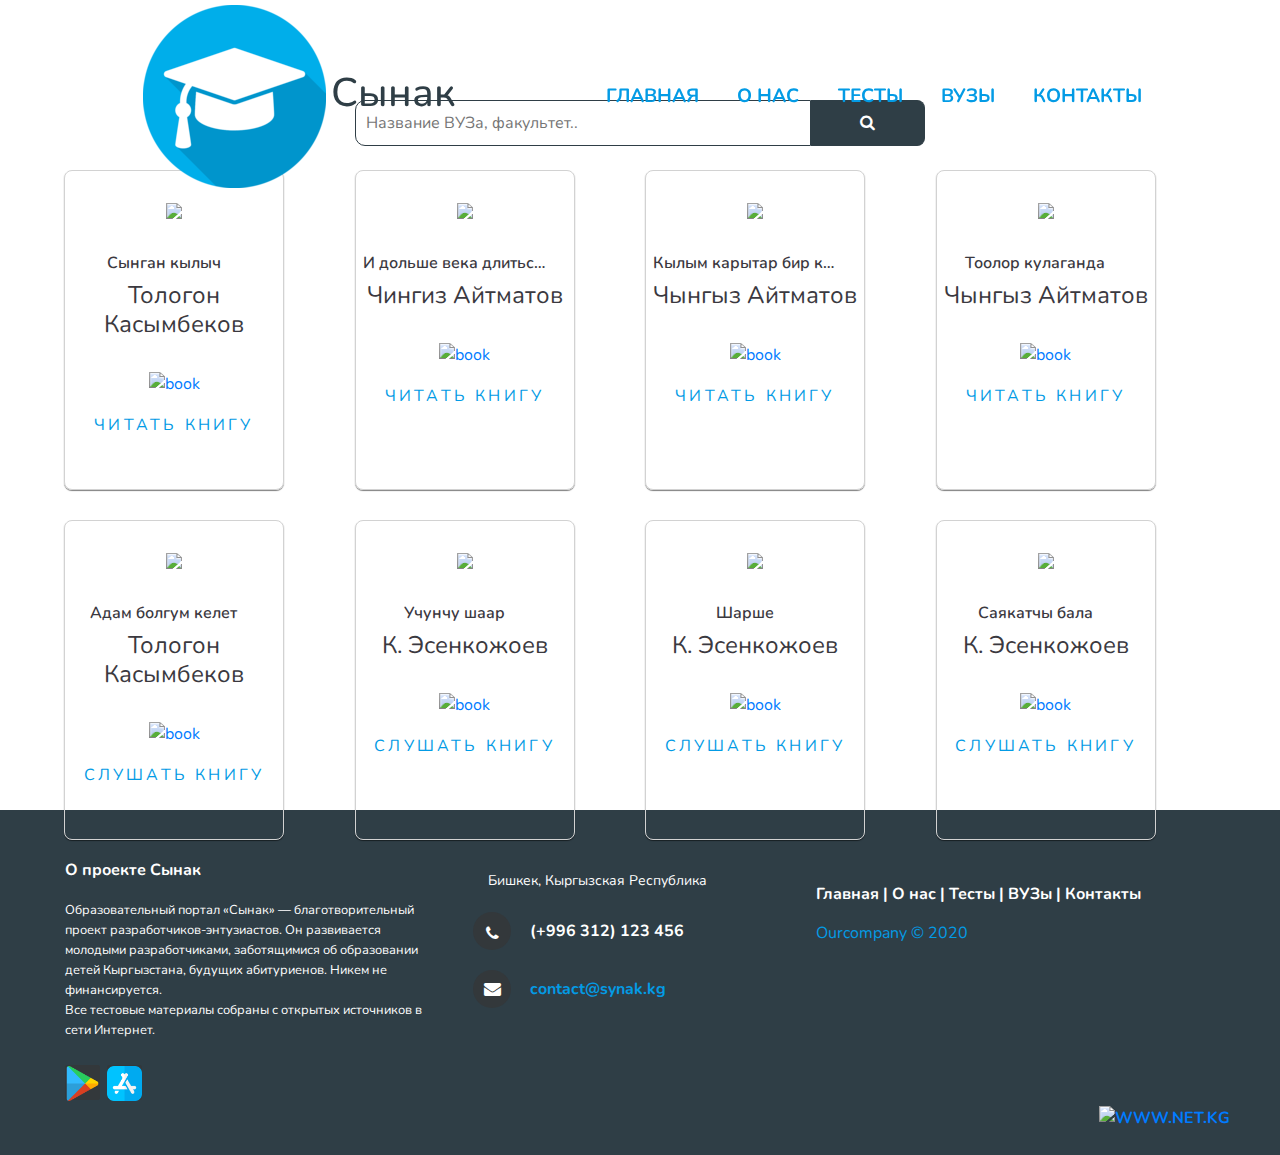
==== universities.html @ d5c7bf1c "Add netkg" ====
<!DOCTYPE html>
<html lang="en">
<head>
    <meta charset="UTF-8">
    <meta name="viewport" content="width=device-width, initial-scale=1.0">
    <meta http-equiv="X-UA-Compatible" content="IE=edge">
	<!--Font style goes here-->
    <link href="https://fonts.googleapis.com/css?family=Roboto:300,400,500,700,900" rel="stylesheet">
    <link href="https://fonts.googleapis.com/css?family=Open+Sans+Condensed:300,700|Open+Sans:400,400i,600,700,800&display=swap" rel="stylesheet">
    <link href="https://fonts.googleapis.com/css?family=Lobster|Montserrat:300i,400,600,700&display=swap" rel="stylesheet">
    <link href="https://fonts.googleapis.com/css?family=Montserrat:300i,400,600,700&display=swap" rel="stylesheet">
    <link href="https://fonts.googleapis.com/css?family=Nunito:300,400,600,600i,700,700i&display=swap&subset=cyrillic,cyrillic-ext" rel="stylesheet">
    <!-- Bootstrap styles slider-->
    <link rel="stylesheet" href="https://stackpath.bootstrapcdn.com/bootstrap/4.4.1/css/bootstrap.min.css">
    <script src="https://code.jquery.com/jquery-3.4.1.slim.min.js"></script>
    <script src="https://stackpath.bootstrapcdn.com/bootstrap/4.4.1/js/bootstrap.min.js"></script>
    <link href="resources/css/animate.min.css" rel="stylesheet">
    <!-- My styles goes here-->
    <link href="resources/css/main.css" rel="stylesheet" type="text/css">
    <!-- Fontawersom icons-->
    <script src="https://kit.fontawesome.com/88ade2f78e.js" crossorigin="anonymous"></script>
    <link rel="shortcut icon" type="image/x-icon" href="resources/images/faviconlogo.ico" />
    <!--linked searchbar style-->
    <link rel="stylesheet" href="https://cdnjs.cloudflare.com/ajax/libs/font-awesome/4.7.0/css/font-awesome.min.css">
    <title>Сынак - универститеты Бишкека</title>
</head>
<body>
    <!--Header logo and navigation code go here-->
    <header>
        <img src="resources/images/Webp.net-resizeimage.png" class="logo" alt="logo"/>
        <a href="" class="logo-link">
        <h1 class="logo-title">Сынак</h1>
        </a>
        <input type="checkbox" id="nav-toggle" class="nav-toggle">
        <nav>
            <ul>
                <li><a class="active" href="#">Главная</a></li>
                <li><a href="#about">О Нас</a></li>
                <li><a href="#">Тесты</a></li>
                <li><a href="#">ВУЗы</a></li>
                <li><a href="#contact">Контакты</a></li>
            </ul>
        </nav>
        <label for="nav-toggle" class="nav-toggle-label">
            <span></span>
        </label>
    </header>

    
    <main>

        <div class="search bar">
            <form class="example" action="action_page.php">
                <input type="text" placeholder="Название ВУЗа, факультет.." name="search">
                <button type="submit"><i class="fa fa-search"></i></button>
            </form>
        </div>
        
        <div class="box a">
            <img src="resources/assets/syngan_kylych/cover.png"/>
            <h3>Сынган кылыч</h3>
            <h4>Тологон Касымбеков</h4>
            <div class="overlay overlaybottom">
                
                <div class="book icon"><a href=""><img  class="action" src="resources/images/openbook.png" alt="book"/><h5>Читать книгу</h5></a></div>
            </div>
        </div>
        <div class="box b">
            <img src="resources/assets/dolshe_veka_dlitsya/cover_big.png">
            <h3>И дольше века длиться день</h3>
            <h4>Чингиз Айтматов</h4>
            <div class="overlay overlaybottom">
                <div class="book icon">
                    <a href="">
                        <img  class="action" src="resources/images/openbook.png" alt="book"/>
                        <h5>Читать книгу</h5>
                    </a>
                </div>
            </div>
        </div>
        <div class="box c">
            <img src="resources/assets/kylym_karytar_bir_kun/cover.png"/>
            <h3>Кылым карытар бир кун</h3>
            <h4>Чынгыз Айтматов</h4>
            <div class="overlay overlaybottom">
                <div class="book icon">
                    <a href="">
                        <img  class="action" src="resources/images/openbook.png" alt="book"/>
                        <h5>Читать книгу</h5>
                    </a>
                </div>
            </div>               
        </div>
        <div class="box d">
            <img src="resources/assets/toolor_kulaganda/cover.png"/>
            <h3>Тоолор кулаганда</h3>
            <h4>Чынгыз Айтматов</h4>
            <div class="overlay overlaybottom">
                <div class="book icon">
                    <a href="">
                        <img  class="action" src="resources/images/openbook.png" alt="book"/>
                        <h5>Читать книгу</h5>
                    </a>
                </div>
            </div>              
        </div>
        <div class="box e">
            <img src="resources/assets/audio_tk_adam_bolgum_kelet/cover_big.png"/>
            <h3>Адам болгум келет</h3>
            <h4>Тологон Касымбеков</h4>
            <div class="overlay overlaybottom">
                <div class="book icon">
                    <a href="">
                        <img class="action" src="resources/images/auido.png" alt="book"/>
                        <h5>Слушать книгу</h5>
                    </a>
                </div>
            </div>
        </div>
        <div class="box f">
            <img src="resources/assets/audio_ke_uchunchu_shaar/cover_big.png"/>
            <h3>Учунчу шаар</h3>
            <h4>К. Эсенкожоев</h4>
            <div class="overlay overlaybottom">
                <div class="book icon">
                    <a href="">
                        <img class="action" src="resources/images/auido.png" alt="book"/>
                        <h5>Слушать книгу</h5>
                    </a>
                </div>
            </div>
        </div>
        <div class="box g">
            <img src="resources/assets/audio_ke_sharshe/cover_big.png"/>
            <h3>Шарше</h3>
            <h4>К. Эсенкожоев</h4>
            <div class="overlay overlaybottom">
                <div class="book icon">
                    <a href="">
                        <img class="action" src="resources/images/auido.png" alt="book"/>
                        <h5>Слушать книгу</h5>
                    </a>
                </div>
            </div>
        </div>
        <div class="box h">
            <img src="resources/assets/audio_ke_sayakatchy_bala/cover_big.png"/>
            <h3>Саякатчы бала</h3>
            <h4>К. Эсенкожоев</h4>
            <div class="overlay overlaybottom">
                <div class="book icon">
                    <a href="">
                        <img class="action" src="resources/images/auido.png" alt="book"/>
                        <h5>Слушать книгу</h5>
                    </a>
                </div>
            </div>
        </div>     
    </main>

      <!-- Footer section code goes here-->
    <!----------- Footer ------------>
    <footer class="footer" id="contact">
        <div class="footer-left col-md-4 col-sm-6">
          <p class="about" id="about">
            <span>О проекте Сынак</span> Образовательный портал «Сынак» — благотворительный проект разработчиков-энтузиастов. Он развивается молодыми разработчиками, заботящимися об образовании детей Кыргызстана, будущих абитуриенов. Никем не финансируется.
            <br> Все тестовые материалы собраны с открытых источников в сети Интернет. 
          </p>
          <div class="icons">
            <a href="#"><img src="resources/images/playstore.png" alt="dwnld"></a>
            <a href="#"><img src="resources/images/apple.png" ></a>
          
          </div>
        </div>
        <div class="footer-center col-md-4 col-sm-6">
          <div>
            <i class="fas fa-map-marker-alt"></i>
            <p><span>Бишкек, Кыргызская Республика</span> </p>
          </div>
          <div>
            <i class="fa fa-phone"></i>
            <p> (+996 312) 123 456</p>
          </div>
          <div>
            <i class="fa fa-envelope"></i>
            <p><a href="#"> contact@synak.kg</a></p>
          </div>
        </div>
        <div class="footer-right col-md-4 col-sm-6">
          <h2><span></span></h2>
          <p class="menu">
            <a href="#"> Главная</a> |
            <a href="#"> О нас</a> |
            <a href="#"> Тесты</a> |
            <a href="#"> ВУЗы</a> |
            <a href="#"> Контакты</a>
          </p>
          <p class="name"> Ourcompany &copy; 2020</p>
        </div>
        <div class="netkg">      
            <!--WWW.NET.KG , code for http://synak.kg-->
            
            <script language="javascript" type="text/javascript">
                java="1.0";
                java1=""+"refer="+escape(document.referrer)+"&amp;page="+escape(window.location.href);
                document.cookie="astratop=1; path=/";
                java1+="&amp;c="+(document.cookie?"yes":"now");
            </script>
            <script language="javascript1.1" type="text/javascript">
                java="1.1";
                java1+="&amp;java="+(navigator.javaEnabled()?"yes":"now");
            </script>
            <script language="javascript1.2" type="text/javascript">
                java="1.2";
                java1+="&amp;razresh="+screen.width+'x'+screen.height+"&amp;cvet="+
                (((navigator.appName.substring(0,3)=="Mic"))?
                screen.colorDepth:screen.pixelDepth);
            </script>
            <script language="javascript1.3" type="text/javascript">java="1.3"</script>
            <script language="javascript" type="text/javascript">
                java1+="&amp;jscript="+java+"&amp;rand="+Math.random();
                document.write("<a href='http://www.net.kg/stat.php?id=6663&amp;fromsite=6663' target='_blank'>"+
                "<img src='http://www.net.kg/img.php?id=6663&amp;"+java1+
                "' border='0' alt='WWW.NET.KG' width='88' height='31' /></a>");
            </script>
            <noscript>
                <a href='http://www.net.kg/stat.php?id=6663&amp;fromsite=6663' target='_blank'><img
                src="http://www.net.kg/img.php?id=6663" border='0' alt='WWW.NET.KG' width='88'
                height='31' /></a>
            </noscript>
        </div>
    </footer>       
    
</body>
</html>
---- resources/css/main.css ----
*{
    padding: 0;
    margin: 0;
    text-decoration: none;
    list-style: none;
    box-sizing: border-box;
}

html {
    font-size: 16px;
    
}

body {
    margin: 0; 
    padding: 0;
    font-family: "Nunito", sans-serif;
}

/* navigation style starts here */ 

header {
    text-align: center;
    position: fixed; 
    width: 100%; 
    height: 70px;
    background-color: #fff;
    z-index: 999; 
}

.nav-toggle {
    display: none; 
}

.nav-toggle-label {
    position: absolute;
    top: 0; 
    left: 0; 
    margin-left: 1em;
    height: 100%;
    display: flex; 
    align-items: center;
}

.nav-toggle-label span, 
.nav-toggle-label span::before, 
.nav-toggle-label span:after {
    display: block;
    background-color: #039be5; 
    height: 2px;
    width: 2em;
    border-radius: 2px;
    position: relative;
}

.nav-toggle-label span::before, 
.nav-toggle-label span:after {
    content: ''; 
    position: absolute; 
}

.nav-toggle-label span::before {
    bottom: 7px; 
}

.nav-toggle-label span:after {
    top: 7px;
}

nav {
    position: absolute; 
    text-align: left; 
    top: 100%; 
    left: 0; 
    background-color: #fff;
    width: 100%;
    transform: scale(1,0);
    transform-origin: top;
    transition: transform 400ms ease-in-out;
}

nav ul {
    margin: 0;
    padding: 0; 
    list-style: none;
}

nav li {
    margin-bottom: 1em;
    margin-left: 1em; 
}

nav a {
    color: #039be5; 
    text-decoration: none!important;
    font-size: 1.2rem;
    font-weight: 700;
    text-transform: uppercase;
    opacity: 0;
    transition: opacity 150ms ease-in-out;
    
}

nav a:hover {
    color: #2f3e46; 
}

.nav-toggle:checked~nav {
    transform: scale(1,1);
}

.nav-toggle:checked~nav a {
    opacity: 1;
    transition: opacity 250ms ease-in-out 250ms;
}

@media only screen and (min-width: 800px) {
    .nav-toggle-label {
        display: none; 
    }

    header {
        display: grid; 
        grid-template-columns: 1fr auto auto minmax(600px, 5fr) 1fr;
        align-items: center;
    }

    .logo {
        grid-column: 2 / span 1;
        padding: 5px;
        
    }

    .logo-title {
        grid-column: 3 / span 1; 
        color: #2f3e46;
        
    }

    a:hover {
        color: #fff;
        text-decoration: underline;
    }

    img {
        max-width: 100%;
        max-height: 100%;
    }

    nav {
        all: unset;
        grid-column: 4 / 5;
        display: flex; 
        justify-content: flex-end;
        align-items: center;
        
    }

    nav ul {
        display: flex;
        justify-content: flex-end;
        
    }

    nav li {
        margin-left: 2.4em;
        margin-bottom: 0; 
    }

    nav a {
        opacity: 1;
        position: relative;
    }

    nav a::before {
        content: ''; 
        display: block;
        height: 3px; 
        background-color: #2f3e46;
        position: absolute;
        top: 1.5em;
        left: 0; 
        right: 0;
        transform: scale(0,1);
        transition: transform ease-in-out 350ms; 
    }

    nav a:hover::before {
        transform: scale(1,1);
    }
    /* Slider style starts here */

}


@media only screen and (max-width: 780px) {
    .logo-title {
        display: none;
    }
}

/* Bootstrap carousel starts here */

/*
.carousel-item {
    height: 100vh;
}
*/
.col-md-6 {
    text-align: end;
}

.img-box {
    width: 550px;
    position: relative;

}

.pic-one {
    width: 100%
}

.pic-two {
    width: 100px;
    position: absolute;
    left: 15px; 
    bottom: 20px;
}

.pic-three {
    width: 75px;
    position: absolute;
    left: 150px; 
    bottom: 70px;
}

.pic-four {
    width: 160px;
    position: absolute;
    right: 40px; 
    top: 110px;
}

.pic-five {
    width: 110px;
    position: absolute;
    right: 20px; 
    bottom: 0;
}

.pic-six {
    width: 160px;
    position: absolute;
    right: 160px; 
    bottom: 35px;
}

.slide-one {
    background-color: #b0c6f5;
}

.carousel-item .row {
    margin: 10% 0;
}

.carousel-item h1 {
    margin-top: 40px;
    font-weight: 600;
    color: #fff;
    font-family: "Nunito", sans-serif;
}

.carousel-item p {
    margin-top: 30px 0 50px;
    font-weight: 400;
    color: #fff;
}

.carousel-item button {
    padding: 8px 20px; 
    background-image: linear-gradient(to right, #feb154, #ffd255);
    border: 0; 
    outline: none; 
    border-radius: 20px;
    color: #fff; 
    font-size: 1.5rem;
    font-weight: 700;
}

.slide-two {
    background-color: #f7f7f7;
}

.slide-two h1 {
    color: #039be5;
    font-family: "Open Sans", sans-serif;
    font-weight: 600;
}
.slide-two p, 
.slide-three p {
    color: #2f3e46;
}

.slide-three h1 {
    color: #039be5
}

.img-one {
    width: 100%;
}

.img-two {
    width: 200px;
    position: absolute;
    left: 0; 
    bottom: 20px;
}

.img-three {
    width: 70px;
    position: absolute;
    left: 245px; 
    bottom: 55px;
}

.img-four {
    width: 60px;
    position: absolute;
    right: 155px; 
    bottom: 95px;
}

.img-five {
    width: 100px;
    position: absolute;
    right: 50px; 
    bottom: 20px;
}

.slide-two button {
    background-image: linear-gradient(to right, #feb154, #ffd255);
}

/* Test Section style starts here */

  .container {
    width: 85%;
    min-width: 360px;
    margin: 0 auto;
    padding-bottom: 0.875rem;
    position: relative;
    overflow: auto;
}
 
.container_text {
    margin: 1.5em 0;
    text-align: center;
    color: #2f3e46;
}

p {
    font-size: 1.5rem;
}

h5 {
   font-size: 1rem;
   text-transform: uppercase;
   letter-spacing: .2rem;
   font-weight: 400;
   color: #039be5;
}

.container_content {
   margin: 0 auto;
   width: 85%;  
   display: flex;
   justify-content: center;
   flex-wrap: wrap;
   flex-direction: row;
   

   
 /*  border: 2px dotted gray; */
}

.box {
    border: 2px solid #eee;
    height: 200px;
    margin-right: 20px;
    margin-bottom: 20px;
    text-align: center;
    width: 220px;
    border-radius: 8px; 
    flex-shrink: 2;
    
}

.box:hover {
   box-shadow: 0 10px 30px -10px rgba(0, 0, 0, 0.4);
   border: 1px solid transparent;
   border-top: 2px solid #039be5;
   top: -2px;
}

.box img  {
   margin: 0 auto;
   width: 50%;
   padding: 20px;
   padding-top: 25px;
}

h3 {
   color:  #3b3a3a;
   padding-top: 15px;
   font-family: "Nunito", sans-serif;
   font-size: 1.2rem;
   font-weight: 600;
}

.container_content a {
   background: none;
}


/* Slider style starts here */

.main-container {
    width: 700px;
    height: 700px;
    margin: 0 auto; 
    float: right;
    overflow: hidden;
    text-align: center; 
}

.image-container {
    width: 2100px;
    height: 700px;
    position: relative;
    transition: left 2s;
    animation: 20s slider infinite;
}

.slider-image {
    float: left; 
    margin: 0;
    padding: 0;
}

.button-container {
    top: -100px;
    position: relative;
}

.slider-button {
    display: inline-block;
    height: 10px;
    width: 10px;
    border-radius: 5px;
    background-color: lightgrey;
    margin-left: 10px;
}

#slider-image-1:target~.image-container {
    left: 0px;
}

#slider-image-2:target~.image-container {
    left: -700px;
}

#slider-image-2:target~.image-container {
    left: -1400px;
}

/* Slider text starts here*/

.banner-section {
    display: flex;
    justify-content: center;
    align-items: center;
    border: 1px solid green;
}

img {
    max-width: 100%;
    max-height: 100%;
}

/* Footer section */
.footer {
    background-color: #2f3e46;
    width: 100%;
    text-align: left;
    font-family: "Nunito", sans-serif;
    font-weight: bold;
    font-size: 1rem;
    padding: 50px;
    margin-top: 50px;
  }
  
  .footer .footer-left,
  .footer .footer-center,
  .footer .footer-right {
    display: inline-block;
    vertical-align: top;
  }
  
  
  /* footer left*/
  
  .footer .footer-left {
    width: 33%;
    padding-right: 15px;
  }
  
  .footer .about {
    line-height: 20px;
    color: #ffffff;
    font-size: 0.8rem;
    font-weight: normal;
    margin: 0;
  }
  
  .footer .about span {
    display: block;
    color: #ffffff;
    font-size: 1rem;
    font-weight: bold;
    margin-bottom: 20px;
  }
  
  .footer .icons {
    margin-top: 25px;
  }
  
  .footer .icons a {
    display: inline-block;
    width: 35px;
    height: 35px;
    cursor: pointer;
    background-color: #33383b;
    border-radius: 2px;
    font-size: 16px;
    color: #ffffff;
    text-align: center;
    line-height: 35px;
    margin-right: 3px;
    margin-bottom: 5px;
  }
  
  
  /* footer center*/
  
  .footer .footer-center {
    width: 30%;
  }
  
  .footer .footer-center i {
    background-color: #33383b;
    color: #ffffff;
    font-size: 1rem;
    width: 38px;
    height: 38px;
    border-radius: 50%;
    text-align: center;
    line-height: 42px;
    margin: 10px 15px;
    vertical-align: middle;
  }
  
  .footer .footer-center i.fa-envelope {
    font-size: 17px;
    line-height: 38px;
  }
  
  .footer .footer-center p {
    display: inline-block;
    color: #ffffff;
    vertical-align: middle;
    margin: 0;
    font-size: 1rem;
  }
  
  .footer .footer-center p span {
    display: block;
    font-weight: normal;
    font-size: 14px;
    line-height: 2;
  }
  
  .footer .footer-center p a {
    color: #039be5;
    text-decoration: none;
  }
  
  
  /* footer right*/
  
  .footer .footer-right {
    width: 35%;
  }

  .footer .footer-right p {
    font-size: 1rem;
  }
  
  .footer h2 {
    color: #ffffff;
    font-size: 1rem;
    font-weight: normal;
    margin: 0;
  }
  
  .footer h2 span {
    color: #0099ff;
  }
  
  .footer .menu {
    color: #ffffff;
    margin: 20px 0 12px;
    padding: 0;
  }
  
  .footer .menu a {
    display: inline-block;
    line-height: 1.8;
    text-decoration: none;
    color: inherit;
  }
  
  .footer .menu a:hover {
    color: #039be5;
  }
  
  .footer .name {
    color: #039be5;
    font-size: 14px;
    font-weight: normal;
    margin: 0;
  }

  .netkg {
      float: right;
  }
  
  @media (max-width: 767px) {
    .footer {
      font-size: 14px;
    }
    .footer .footer-left,
    .footer .footer-center,
    .footer .footer-right {
      display: block;
      width: 100%;
      margin-bottom: 40px;
      text-align: center;
    }
    .footer .footer-center i {
      margin-left: 0;
    }
  }

  /* Style the search field */

form.example input[type=text] {
    padding: 10px;
    font-size: 1rem;
    border: 1px solid #2f3e46;
    border-radius: 10px 0 0 10px;
    float: left;
    width: 80%;
    background: #ffffff;
}
  
/* Style the submit button */

form.example button {
    float: left;
    width: 20%;
    padding: 10px;
    background-color: #2f3e46;
    color: white;
    font-size: 1rem;
    border: 1px solid #2f3e46;
    border-radius: 0 8px 8px 0;
    border-left: none; /* Prevent double borders */
    cursor: pointer;
}

form.example button:hover {
    background: #039be5;
}
  
/* Clear floats */
form.example::after {
    content: "";
    clear: both;
    display: table;
}

main {
    display: grid; 
    grid-template: 60px 1fr 1fr / repeat(4, 1fr);
    margin: 0 auto; 
    grid-gap: 10px;  
    position: relative;
    top: 100px;
    width: 90%;
    justify-content: space-around;
    
}


.search {
    grid-area: 1 / 2 / span 1 / span 2;
}

.box {
    width: 220px;
    height: 320px;
    box-shadow: 0 1px 1px 0 rgba(0, 0, 0, 0.5);
    border: 1px solid #d2d2d2;
    padding: 7px;

}

.a {
    
    grid-row: 2 / span 1; 
    grid-column: 1 / span 1;
}


.b {
    grid-row: 2 / span 1;
    grid-column: 2 / span 1;
}

.c {
    grid-row: 2 / span 1; 
    grid-column: 3 / span 1; 
}

.d {
    grid-row: 2 / span 1; 
    grid-column: 4 / span 1; 
}

.e {
    
    grid-row: 3 / span 1; 
    grid-column: 1 / span 1;
}


.f {
    grid-row: 3 / span 1;
    grid-column: 2 / span 1;
}

.g {
    grid-row: 3 / span 1; 
    grid-column: 3 / span 1; 
}

.h {
    grid-row: 3 / span 1; 
    grid-column: 4 / span 1; 
}


.box c {
    width: 220px;
    height: 320px;
    box-shadow: 0 1px 1px 0 rgba(0, 0, 0, 0.5);
    border: 1px solid #d2d2d2;
    padding: 7px;
    
}

.box:hover {
    border-color: #000;
    cursor: pointer;
}

.box h3 {
    overflow: hidden; 
    text-overflow: ellipsis; 
    width: 90%;
    white-space: nowrap;
    display : block;
    text-align: center;
    color: #3B393F;
    font-size: 1rem;
}

.box h4 {
      text-align: center;
      color: #3B393F;
      font-weight: 400;
}
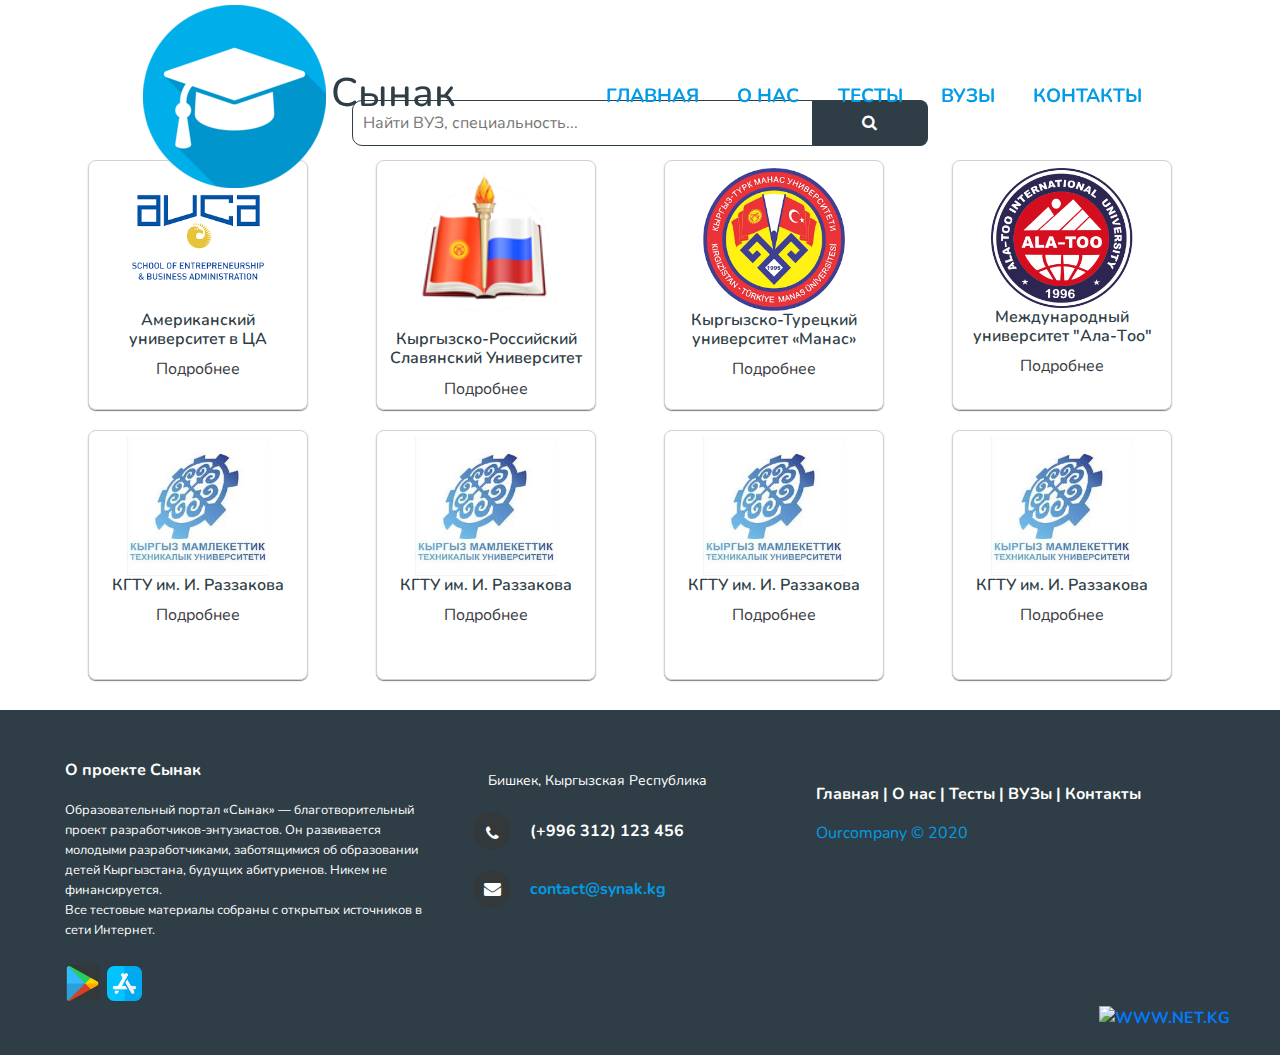
==== commit 503a5811: "Box fixed" ====
--- a/universities.html
+++ b/universities.html
@@ -51,110 +51,51 @@
 
         <div class="search bar">
             <form class="example" action="action_page.php">
-                <input type="text" placeholder="Название ВУЗа, факультет.." name="search">
+                <input type="text" placeholder="Найти ВУЗ, специальность..." name="search">
                 <button type="submit"><i class="fa fa-search"></i></button>
             </form>
         </div>
         
-        <div class="box a">
-            <img src="resources/assets/syngan_kylych/cover.png"/>
-            <h3>Сынган кылыч</h3>
-            <h4>Тологон Касымбеков</h4>
-            <div class="overlay overlaybottom">
-                
-                <div class="book icon"><a href=""><img  class="action" src="resources/images/openbook.png" alt="book"/><h5>Читать книгу</h5></a></div>
+        <div class="grid a">
+            <img src="resources/images/univery/download (1).png" alt="auca"/>
+            <h3>Американский университет в ЦА</h3>
+            <a href="#">Подробнее</a>
+        </div>
+        <div class="grid b">
+            <img src="resources/images/univery/krsu.png" alt="krsu"/>
+            <h3>Кыргызско-Российский Славянский Университет</h3>
+            <a href="#">Подробнее</a>
+         </div>
+        <div class="grid c">
+            <img src="resources/images/univery/manas.png" alt="ktum"/>
+            <h3>Кыргызско-Турецкий университет «Манас»</h3>
+            <a href="#">Подробнее</a>              
+        </div>
+        <div class="grid d">
+            <img src="resources/images/univery/ataturk.png"/>
+            <h3>Международный университет "Ала-Tоо"</h3>
+            <a href="#">Подробнее</a>           
+        </div>
+        <div class="grid e">
+            <img src="resources/images/univery/kgtu.png"/>
+            <h3>КГТУ им. И. Раззакова</h3>
+            <a href="#">Подробнее</a> 
+        </div>
+        <div class="grid f">
+            <img src="resources/images/univery/kgtu.png"/>
+            <h3>КГТУ им. И. Раззакова</h3>
+            <a href="#">Подробнее</a> 
             </div>
         </div>
-        <div class="box b">
-            <img src="resources/assets/dolshe_veka_dlitsya/cover_big.png">
-            <h3>И дольше века длиться день</h3>
-            <h4>Чингиз Айтматов</h4>
-            <div class="overlay overlaybottom">
-                <div class="book icon">
-                    <a href="">
-                        <img  class="action" src="resources/images/openbook.png" alt="book"/>
-                        <h5>Читать книгу</h5>
-                    </a>
-                </div>
-            </div>
+        <div class="grid g">
+            <img src="resources/images/univery/kgtu.png"/>
+            <h3>КГТУ им. И. Раззакова</h3>
+            <a href="#">Подробнее</a> 
         </div>
-        <div class="box c">
-            <img src="resources/assets/kylym_karytar_bir_kun/cover.png"/>
-            <h3>Кылым карытар бир кун</h3>
-            <h4>Чынгыз Айтматов</h4>
-            <div class="overlay overlaybottom">
-                <div class="book icon">
-                    <a href="">
-                        <img  class="action" src="resources/images/openbook.png" alt="book"/>
-                        <h5>Читать книгу</h5>
-                    </a>
-                </div>
-            </div>               
-        </div>
-        <div class="box d">
-            <img src="resources/assets/toolor_kulaganda/cover.png"/>
-            <h3>Тоолор кулаганда</h3>
-            <h4>Чынгыз Айтматов</h4>
-            <div class="overlay overlaybottom">
-                <div class="book icon">
-                    <a href="">
-                        <img  class="action" src="resources/images/openbook.png" alt="book"/>
-                        <h5>Читать книгу</h5>
-                    </a>
-                </div>
-            </div>              
-        </div>
-        <div class="box e">
-            <img src="resources/assets/audio_tk_adam_bolgum_kelet/cover_big.png"/>
-            <h3>Адам болгум келет</h3>
-            <h4>Тологон Касымбеков</h4>
-            <div class="overlay overlaybottom">
-                <div class="book icon">
-                    <a href="">
-                        <img class="action" src="resources/images/auido.png" alt="book"/>
-                        <h5>Слушать книгу</h5>
-                    </a>
-                </div>
-            </div>
-        </div>
-        <div class="box f">
-            <img src="resources/assets/audio_ke_uchunchu_shaar/cover_big.png"/>
-            <h3>Учунчу шаар</h3>
-            <h4>К. Эсенкожоев</h4>
-            <div class="overlay overlaybottom">
-                <div class="book icon">
-                    <a href="">
-                        <img class="action" src="resources/images/auido.png" alt="book"/>
-                        <h5>Слушать книгу</h5>
-                    </a>
-                </div>
-            </div>
-        </div>
-        <div class="box g">
-            <img src="resources/assets/audio_ke_sharshe/cover_big.png"/>
-            <h3>Шарше</h3>
-            <h4>К. Эсенкожоев</h4>
-            <div class="overlay overlaybottom">
-                <div class="book icon">
-                    <a href="">
-                        <img class="action" src="resources/images/auido.png" alt="book"/>
-                        <h5>Слушать книгу</h5>
-                    </a>
-                </div>
-            </div>
-        </div>
-        <div class="box h">
-            <img src="resources/assets/audio_ke_sayakatchy_bala/cover_big.png"/>
-            <h3>Саякатчы бала</h3>
-            <h4>К. Эсенкожоев</h4>
-            <div class="overlay overlaybottom">
-                <div class="book icon">
-                    <a href="">
-                        <img class="action" src="resources/images/auido.png" alt="book"/>
-                        <h5>Слушать книгу</h5>
-                    </a>
-                </div>
-            </div>
+        <div class="grid h">
+            <img src="resources/images/univery/kgtu.png"/>
+            <h3>КГТУ им. И. Раззакова</h3>
+            <a href="#">Подробнее</a> 
         </div>     
     </main>
 
--- a/resources/css/main.css
+++ b/resources/css/main.css
@@ -701,101 +701,114 @@
 
 main {
     display: grid; 
-    grid-template: 60px 1fr 1fr / repeat(4, 1fr);
+    grid-template: 60px 1fr 1fr 60px / repeat(4, 1fr);
     margin: 0 auto; 
-    grid-gap: 10px;  
     position: relative;
     top: 100px;
     width: 90%;
-    justify-content: space-around;
+    justify-items: center;
+    grid-auto-flow: row;
+    grid-auto-columns: minmax(150px, 220px);
+    
     
 }
 
 
 .search {
     grid-area: 1 / 2 / span 1 / span 2;
-}
-
-.box {
+    justify-self: normal;
+}
+
+.grid {
+    width: 220px;
+    height: 250px;
+    box-shadow: 0 1px 1px 0 rgba(0, 0, 0, 0.5);
+    border: 1px solid #d2d2d2;
+    padding: 7px;
+    margin-right: 20px;
+    margin-bottom: 20px;
+    text-align: center;
+    border-radius: 8px; 
+    
+
+}
+
+.grid img  {
+    margin: 0 auto;
+    width: 70%;
+    
+ }
+
+
+.a {
+    
+    grid-row: 2 / span 1; 
+    grid-column: 1 / span 1;
+}
+
+
+.b {
+    grid-row: 2 / span 1;
+    grid-column: 2 / span 1;
+}
+
+.c {
+    grid-row: 2 / span 1; 
+    grid-column: 3 / span 1; 
+}
+
+.d {
+    grid-row: 2 / span 1; 
+    grid-column: 4 / span 1; 
+}
+
+.e {
+    
+    grid-row: 3 / span 1; 
+    grid-column: 1 / span 1;
+}
+
+
+.f {
+    grid-row: 3 / span 1;
+    grid-column: 2 / span 1;
+}
+
+.g {
+    grid-row: 3 / span 1; 
+    grid-column: 3 / span 1; 
+}
+
+.h {
+    grid-row: 3 / span 1; 
+    grid-column: 4 / span 1; 
+}
+
+
+.grid c {
     width: 220px;
     height: 320px;
     box-shadow: 0 1px 1px 0 rgba(0, 0, 0, 0.5);
     border: 1px solid #d2d2d2;
     padding: 7px;
-
-}
-
-.a {
-    
-    grid-row: 2 / span 1; 
-    grid-column: 1 / span 1;
-}
-
-
-.b {
-    grid-row: 2 / span 1;
-    grid-column: 2 / span 1;
-}
-
-.c {
-    grid-row: 2 / span 1; 
-    grid-column: 3 / span 1; 
-}
-
-.d {
-    grid-row: 2 / span 1; 
-    grid-column: 4 / span 1; 
-}
-
-.e {
-    
-    grid-row: 3 / span 1; 
-    grid-column: 1 / span 1;
-}
-
-
-.f {
-    grid-row: 3 / span 1;
-    grid-column: 2 / span 1;
-}
-
-.g {
-    grid-row: 3 / span 1; 
-    grid-column: 3 / span 1; 
-}
-
-.h {
-    grid-row: 3 / span 1; 
-    grid-column: 4 / span 1; 
-}
-
-
-.box c {
-    width: 220px;
-    height: 320px;
-    box-shadow: 0 1px 1px 0 rgba(0, 0, 0, 0.5);
-    border: 1px solid #d2d2d2;
-    padding: 7px;
-    
-}
-
-.box:hover {
-    border-color: #000;
+    
+}
+
+.grid:hover {
+    border-color: #2f3e46;
     cursor: pointer;
 }
 
-.box h3 {
+.grid h3 {
     overflow: hidden; 
-    text-overflow: ellipsis; 
-    width: 90%;
-    white-space: nowrap;
     display : block;
     text-align: center;
-    color: #3B393F;
+    color: #2f3e46;
     font-size: 1rem;
-}
-
-.box h4 {
+    padding-top: 0;
+}
+
+.grid a {
       text-align: center;
       color: #3B393F;
       font-weight: 400;
